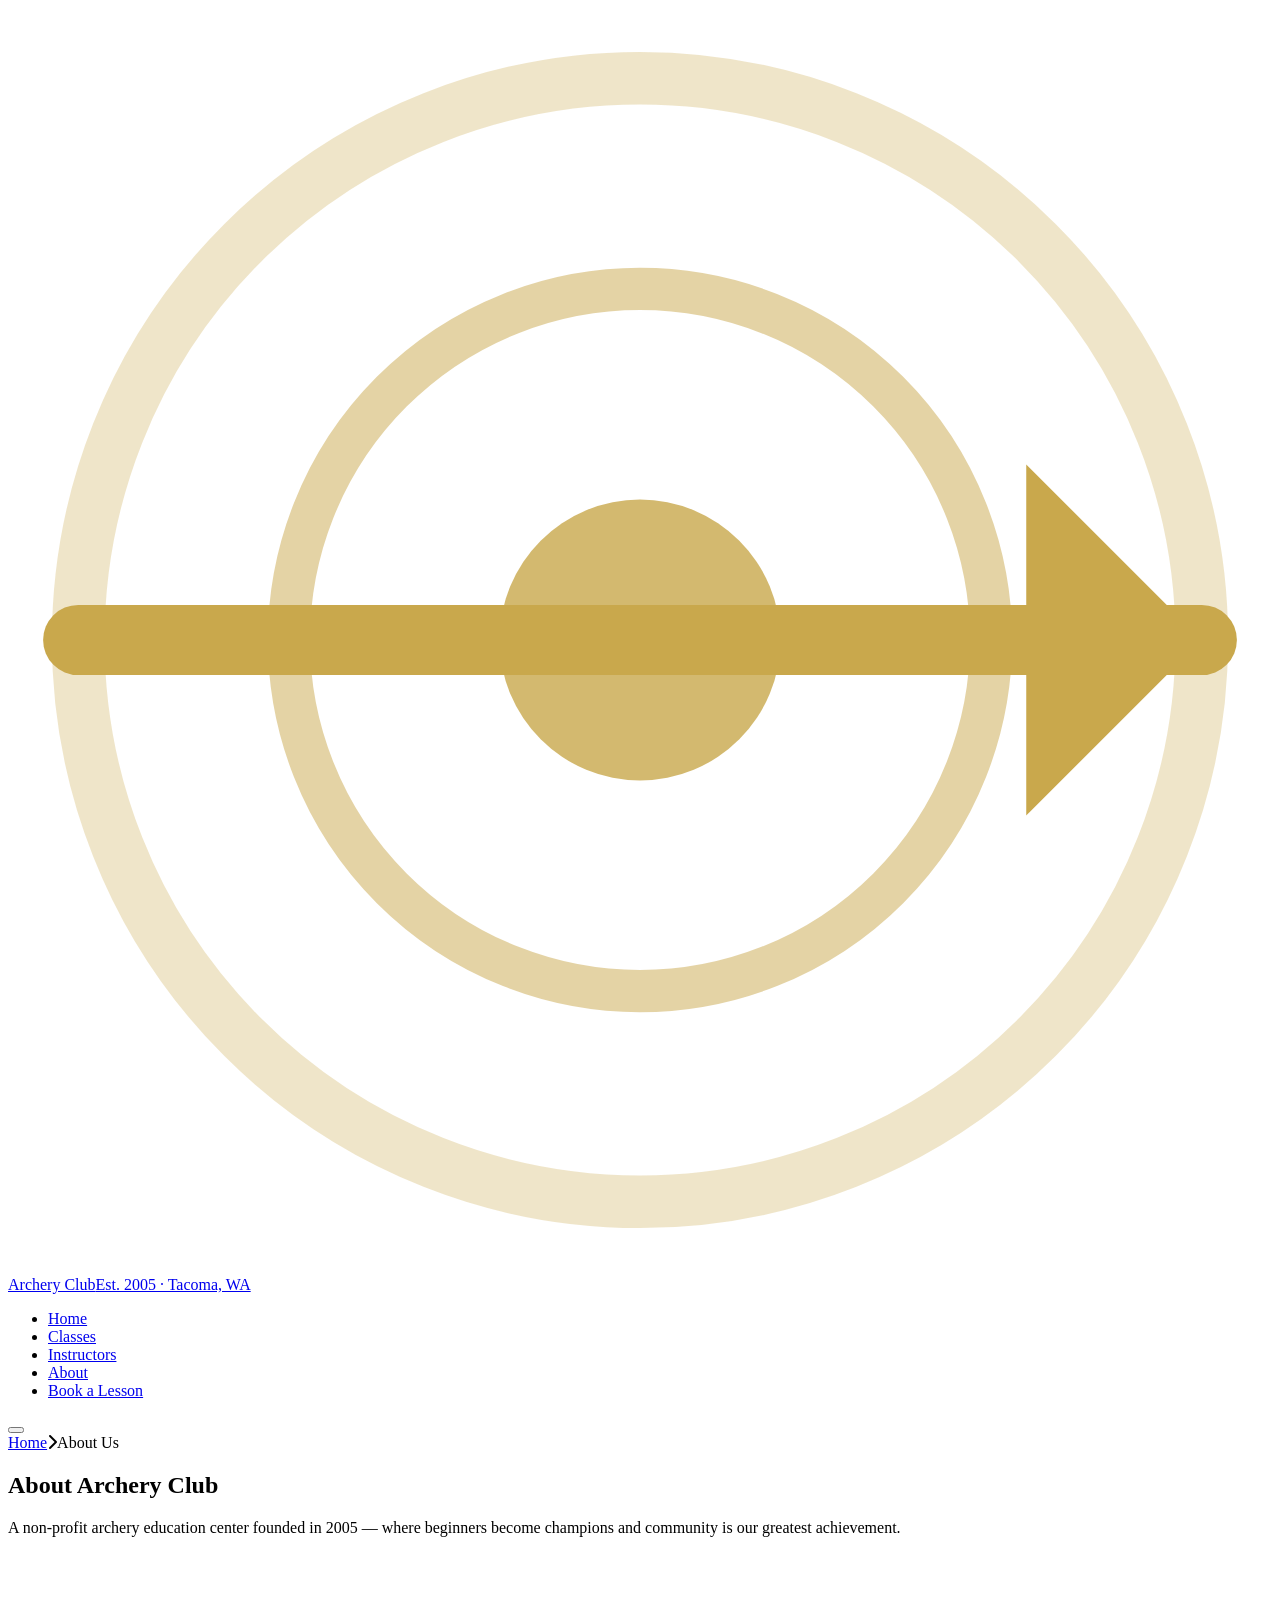
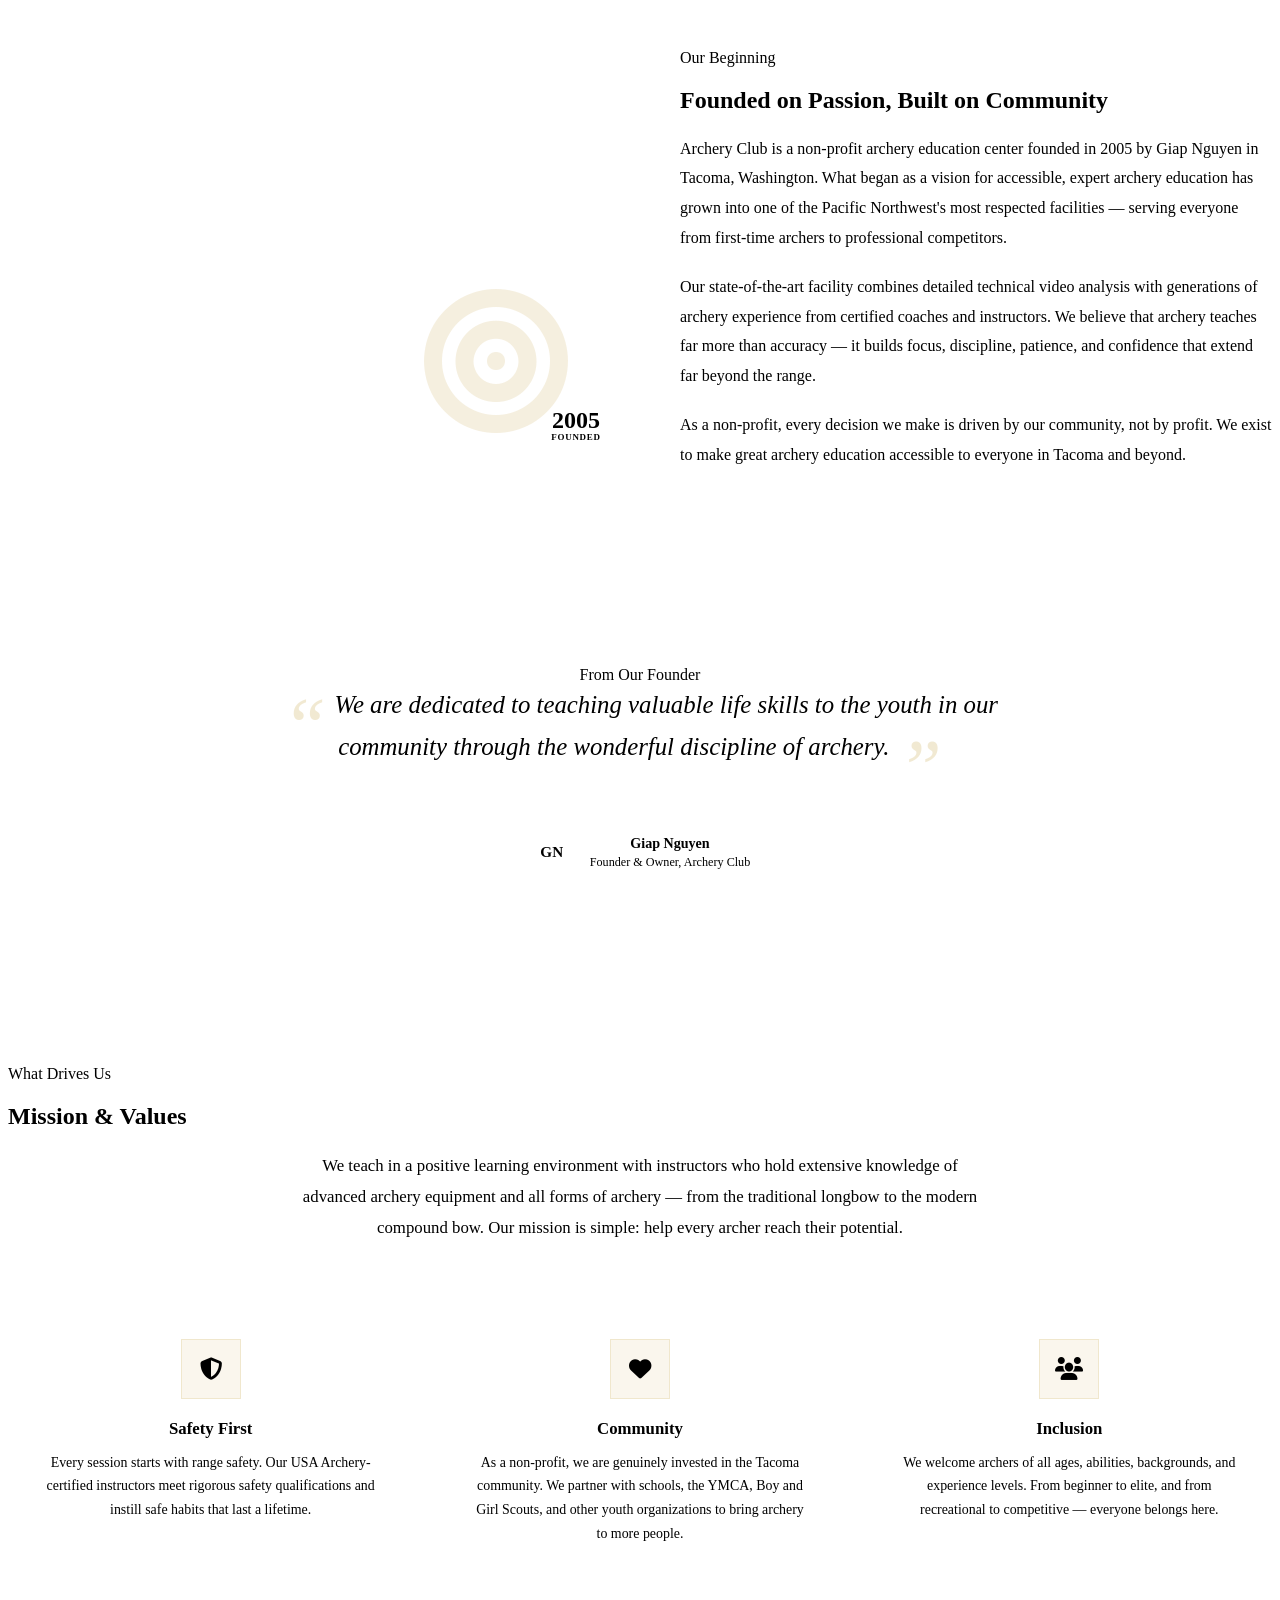
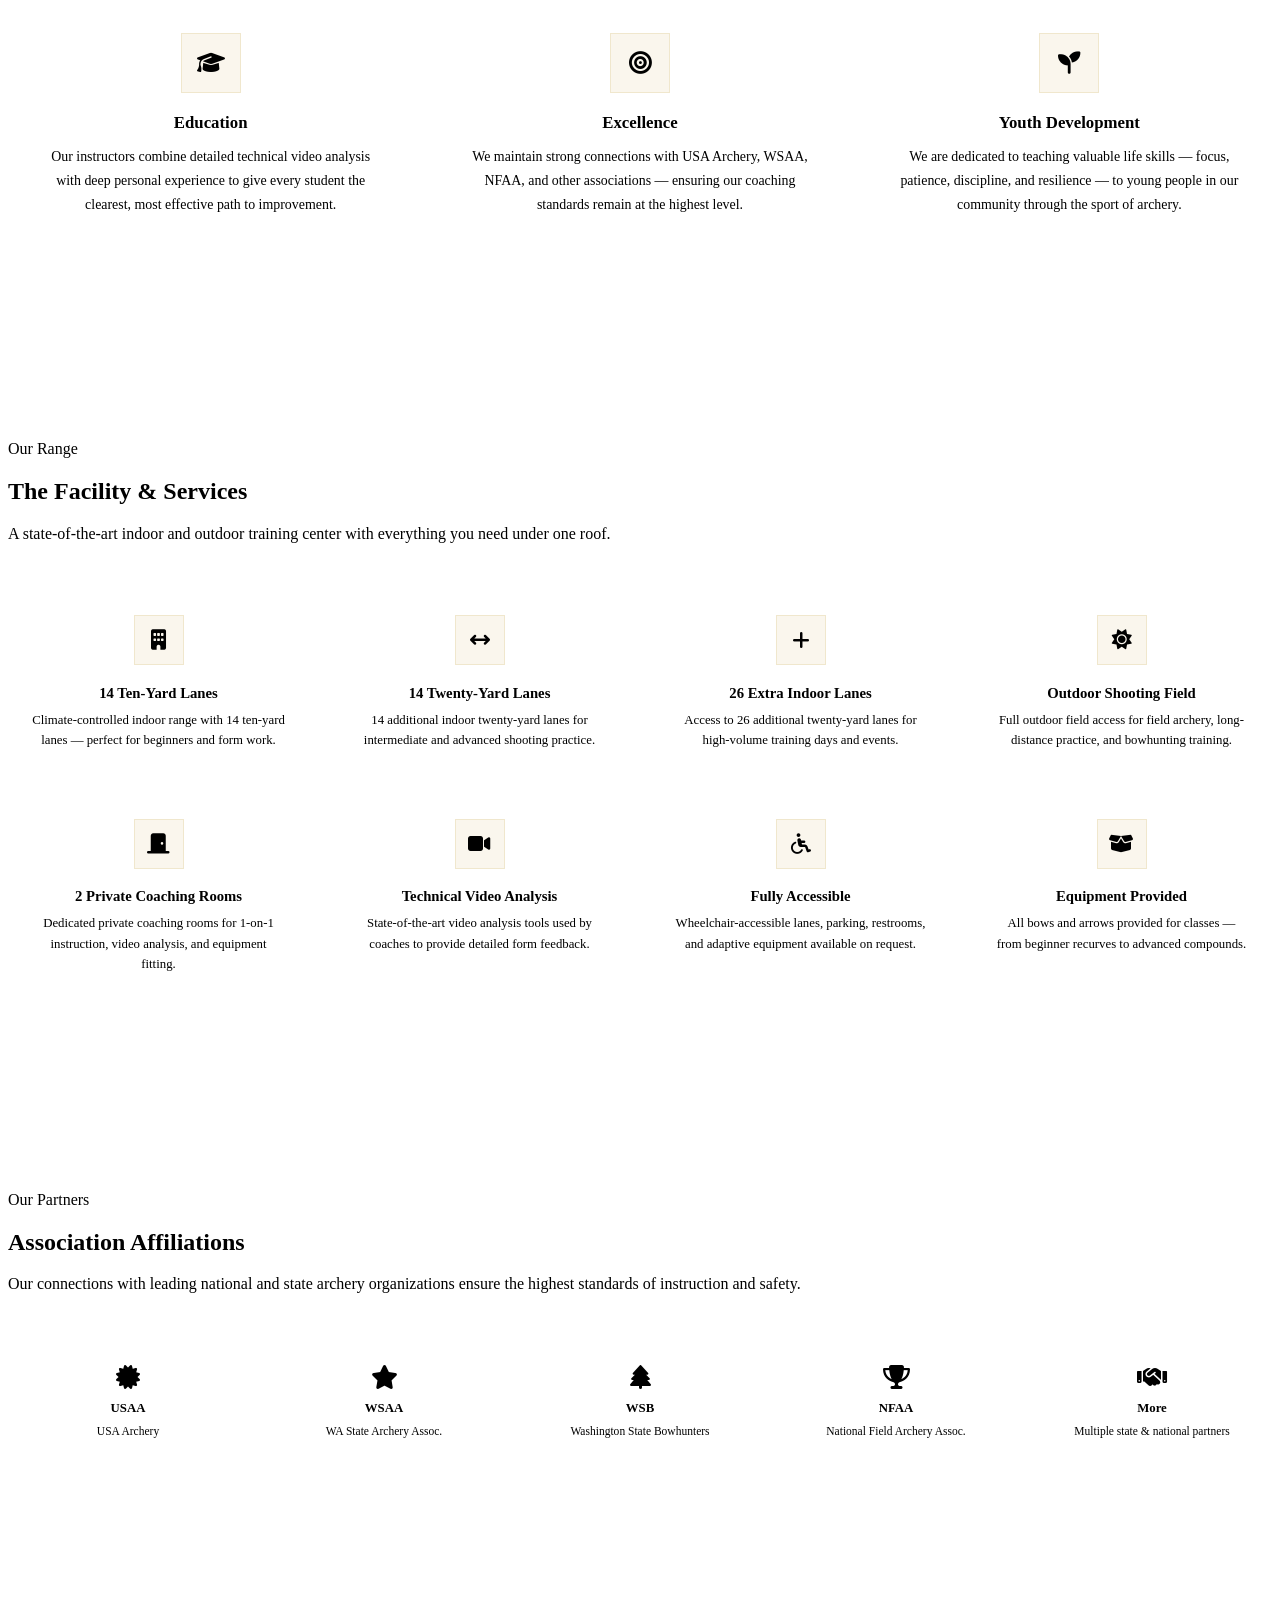
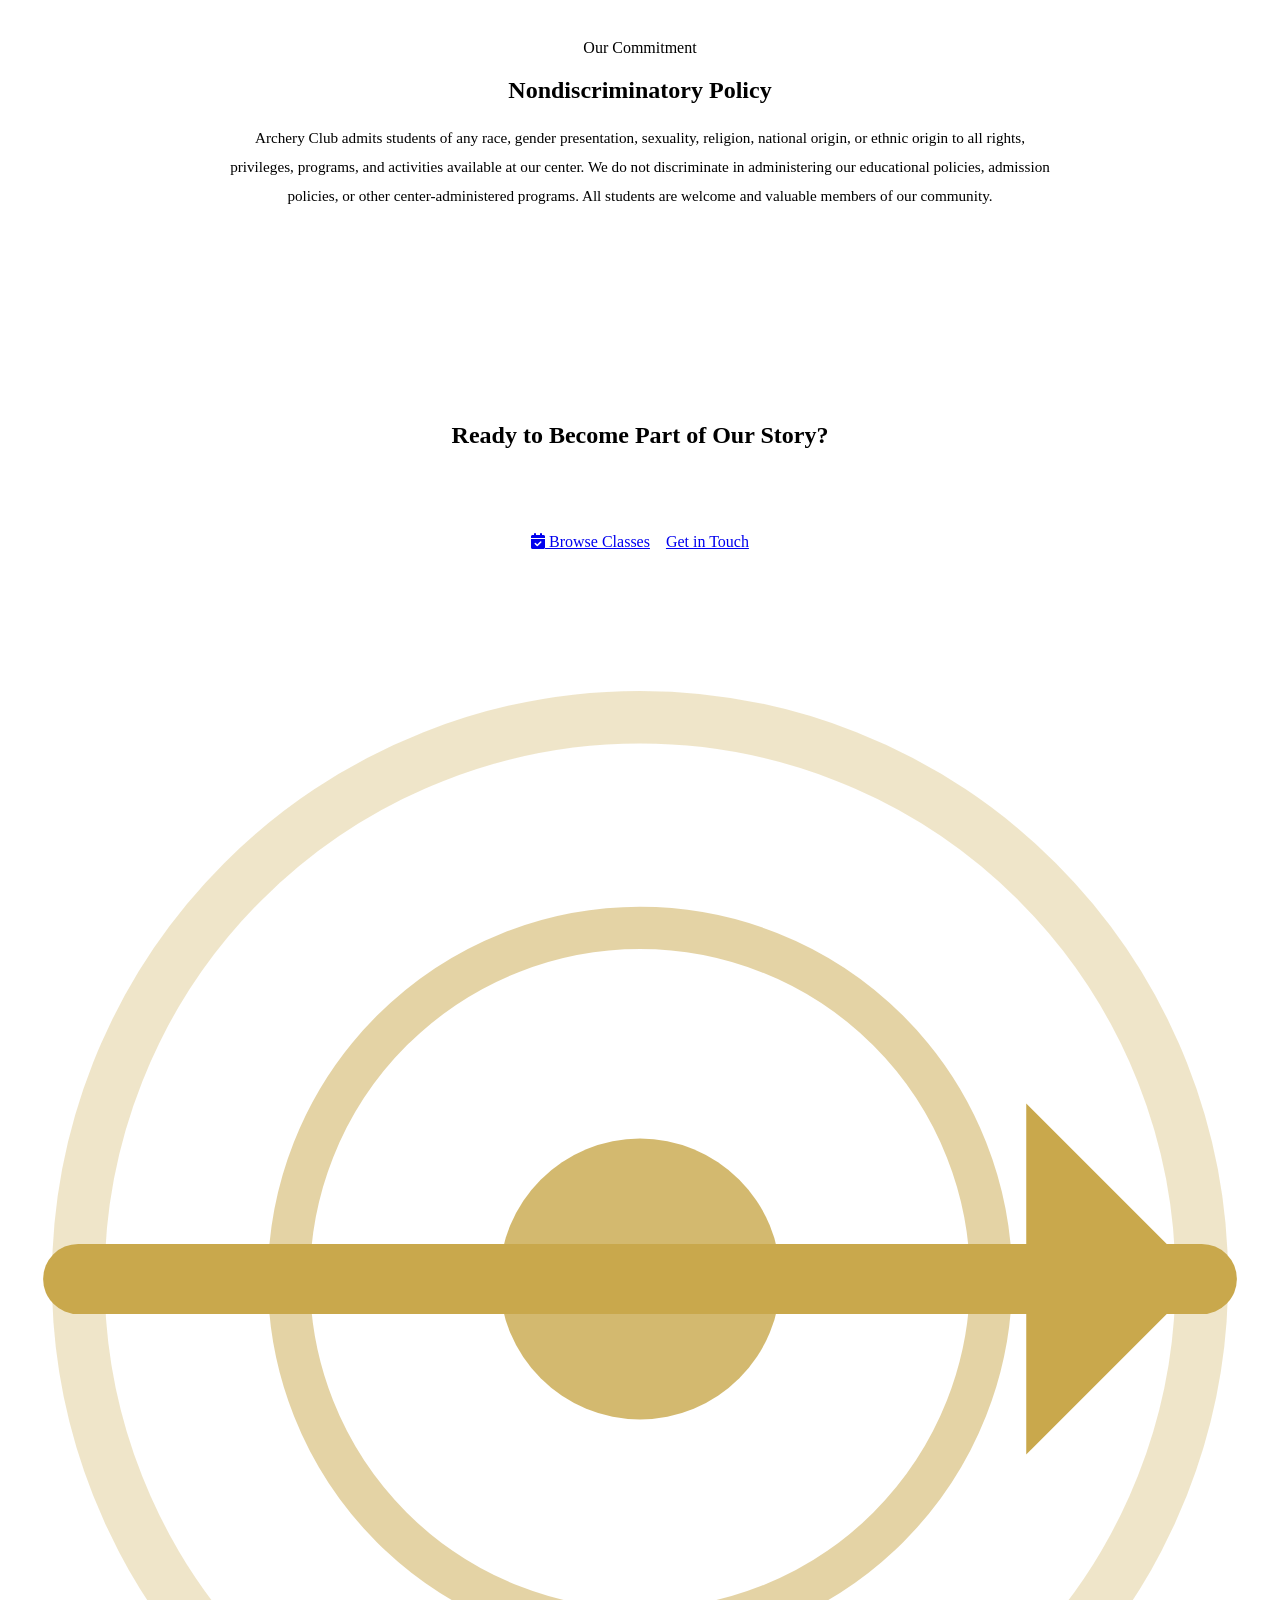
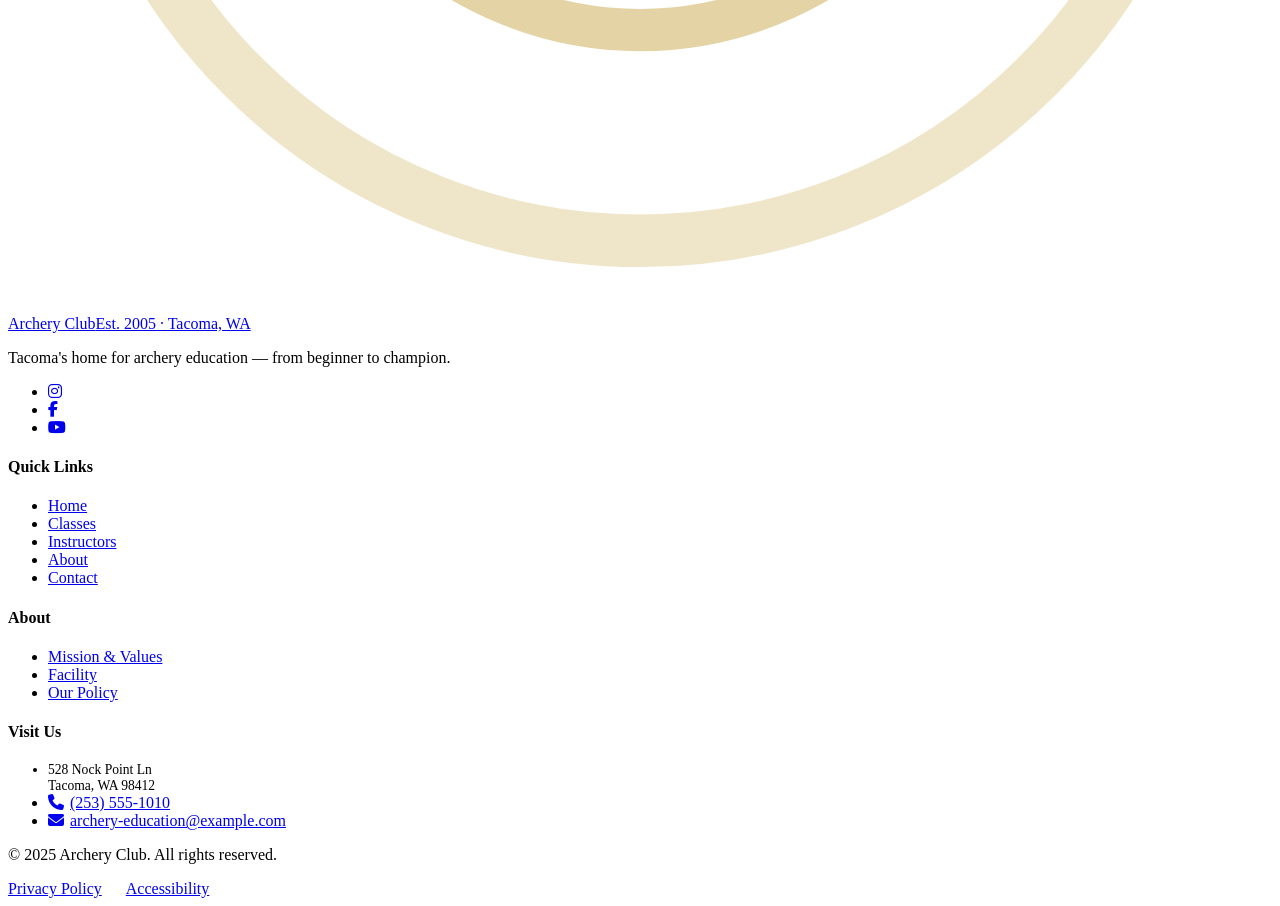
==== about.html @ 7b073878 "Add files via upload" ====
<!DOCTYPE html>
<html lang="en">
<head>
  <meta charset="UTF-8" />
  <meta name="viewport" content="width=device-width, initial-scale=1.0" />
  <meta name="description" content="About Archery Club — founded in 2005 by Giap Nguyen in Tacoma, WA. Our story, mission, facility, and the values that guide our teaching." />
  <title>About Us | Archery Club</title>
  <link rel="icon" type="image/svg+xml" href="data:image/svg+xml,<svg xmlns='http://www.w3.org/2000/svg' viewBox='0 0 32 32'><circle cx='16' cy='16' r='14' fill='%23c9a84c' opacity='.15'/><line x1='4' y1='16' x2='28' y2='16' stroke='%23c9a84c' stroke-width='2.2' stroke-linecap='round'/><polygon points='24,11 28,16 24,21' fill='%23c9a84c'/><circle cx='16' cy='16' r='3' fill='none' stroke='%23c9a84c' stroke-width='1.5'/></svg>" />
  <link rel="preconnect" href="https://fonts.googleapis.com" />
  <link rel="preconnect" href="https://fonts.gstatic.com" crossorigin />
  <link href="https://fonts.googleapis.com/css2?family=Cinzel:wght@400;600;700&family=Raleway:wght@300;400;500;600;700&family=Lora:ital,wght@0,400;0,600;1,400&display=swap" rel="stylesheet" />
  <link rel="stylesheet" href="https://cdnjs.cloudflare.com/ajax/libs/font-awesome/6.5.0/css/all.min.css" crossorigin="anonymous" />
  <link rel="stylesheet" href="css/style.css" />
  <style>
    /* ORIGIN */
    .origin-section { padding: 6rem 0; }
    .origin-layout { display: grid; grid-template-columns: 1fr 1fr; gap: 5rem; align-items: center; }
    .origin-photo { position: relative; }
    .origin-photo-main { width: 100%; height: 360px; background: linear-gradient(135deg, var(--navy-light), var(--navy-mid)); border: 1px solid var(--navy-border); border-radius: var(--radius-xl); display: flex; align-items: center; justify-content: center; position: relative; overflow: hidden; }
    .origin-photo-main .origin-icon { font-size: 6rem; color: rgba(201,168,76,.12); position: absolute; right: 2rem; bottom: 1rem; }
    .origin-photo-main .origin-icon-main { color: rgba(201,168,76,.18); }
    .origin-year-badge { position: absolute; bottom: -1.5rem; right: -1.5rem; width: 96px; height: 96px; border-radius: 50%; background: var(--gold); display: flex; flex-direction: column; align-items: center; justify-content: center; box-shadow: var(--shadow-lg); }
    .origin-year-badge strong { font-family: var(--font-display); font-size: 1.5rem; font-weight: 700; color: var(--navy); line-height: 1; }
    .origin-year-badge span { font-family: var(--font-body); font-size: .56rem; font-weight: 700; color: var(--navy-mid); letter-spacing: .08em; text-transform: uppercase; }
    .origin-text h2 { margin-bottom: 1.25rem; }
    .origin-text p { color: var(--text-muted); margin-bottom: 1.25rem; line-height: 1.85; }

    /* QUOTE */
    .founder-quote-section { background: var(--navy-mid); border-top: 1px solid var(--navy-border); border-bottom: 1px solid var(--navy-border); padding: 5rem 0; text-align: center; }
    .quote-body { font-family: var(--font-accent); font-size: clamp(1.15rem, 2.5vw, 1.55rem); font-style: italic; color: var(--text-dark); max-width: 760px; margin: 0 auto 1.75rem; line-height: 1.7; position: relative; }
    .quote-body::before { content: '\201C'; font-size: 5rem; color: rgba(201,168,76,.25); line-height: 0; vertical-align: -.5em; margin-right: .1em; }
    .quote-body::after  { content: '\201D'; font-size: 5rem; color: rgba(201,168,76,.25); line-height: 0; vertical-align: -.5em; margin-left: .1em; }
    .founder-info { display: inline-flex; align-items: center; gap: 1rem; margin-top: 1.25rem; padding: .9rem 1.5rem; background: var(--navy-card); border: 1px solid var(--navy-border); border-radius: var(--radius-full); }
    .founder-avatar { width: 44px; height: 44px; border-radius: 50%; background: var(--navy-light); border: 2px solid var(--navy-border); display: flex; align-items: center; justify-content: center; font-family: var(--font-display); font-weight: 600; font-size: .95rem; color: var(--gold); }
    .founder-details strong { display: block; font-family: var(--font-body); font-size: .88rem; font-weight: 700; color: var(--text-dark); }
    .founder-details span { font-size: .76rem; color: var(--text-muted); }

    /* MISSION */
    .mission-section { padding: 6rem 0; background: var(--navy); }
    .mission-lead { font-size: 1.05rem; color: var(--text-muted); max-width: 700px; margin: 0 auto 4rem; text-align: center; line-height: 1.85; }
    .values-grid { display: grid; grid-template-columns: repeat(3, 1fr); gap: 1.5rem; }
    .value-card { background: var(--navy-card); border: 1px solid var(--navy-border); border-radius: var(--radius-lg); padding: 2rem; text-align: center; transition: border-color var(--transition); }
    .value-card:hover { border-color: var(--gold-dim); }
    .value-icon { width: 58px; height: 58px; margin: 0 auto 1.25rem; background: rgba(201,168,76,.1); border: 1px solid rgba(201,168,76,.2); border-radius: var(--radius-md); display: flex; align-items: center; justify-content: center; font-size: 1.4rem; color: var(--gold); }
    .value-card h3 { color: var(--text-dark); font-size: 1.05rem; margin-bottom: .75rem; }
    .value-card p { color: var(--text-muted); font-size: .87rem; line-height: 1.7; margin: 0; }

    /* FACILITY */
    .facility-section { padding: 6rem 0; background: var(--navy-mid); border-top: 1px solid var(--navy-border); border-bottom: 1px solid var(--navy-border); }
    .services-grid { display: grid; grid-template-columns: repeat(4, 1fr); gap: 1.25rem; margin-top: 3rem; }
    .service-card { background: var(--navy-card); border: 1px solid var(--navy-border); border-radius: var(--radius-lg); padding: 1.5rem; text-align: center; transition: border-color var(--transition), transform var(--transition); }
    .service-card:hover { transform: translateY(-3px); border-color: var(--gold-dim); }
    .service-card-icon { width: 48px; height: 48px; border-radius: var(--radius-md); background: rgba(201,168,76,.1); border: 1px solid rgba(201,168,76,.2); margin: 0 auto 1rem; display: flex; align-items: center; justify-content: center; font-size: 1.25rem; color: var(--gold); }
    .service-card h4 { font-size: .92rem; color: var(--text-dark); margin-bottom: .5rem; }
    .service-card p { font-size: .8rem; color: var(--text-muted); margin: 0; line-height: 1.6; }

    /* ASSOCIATIONS */
    .assoc-section { padding: 6rem 0; background: var(--navy); border-top: 1px solid var(--navy-border); }
    .assoc-grid { display: grid; grid-template-columns: repeat(5, 1fr); gap: 1rem; margin-top: 3rem; }
    .assoc-card { background: var(--navy-card); border: 1px solid var(--navy-border); border-radius: var(--radius-lg); padding: 1.5rem 1rem; text-align: center; }
    .assoc-card i { font-size: 1.5rem; color: var(--gold); margin-bottom: .75rem; display: block; }
    .assoc-card strong { display: block; font-family: var(--font-display); font-size: .8rem; color: var(--text-dark); margin-bottom: .3rem; }
    .assoc-card span { font-size: .72rem; color: var(--text-muted); }

    /* NONDISCRIMINATION */
    .nondiscrim-section { padding: 5rem 0; background: var(--navy-mid); border-top: 1px solid var(--navy-border); border-bottom: 1px solid var(--navy-border); }
    .nondiscrim-inner { max-width: 820px; margin: 0 auto; text-align: center; }
    .nondiscrim-inner h2 { margin-bottom: 1.25rem; }
    .nondiscrim-inner p { color: var(--text-muted); font-size: .95rem; line-height: 1.9; }

    /* CTA */
    .about-cta { padding: 6rem 0; background: linear-gradient(135deg, var(--navy) 0%, var(--navy-mid) 100%); border-top: 1px solid var(--navy-border); text-align: center; }
    .about-cta h2 { color: var(--white); margin-bottom: 1rem; }
    .about-cta p { color: rgba(255,255,255,.6); max-width: 520px; margin: 0 auto 2rem; font-size: .95rem; }
    .cta-btns { display: flex; gap: 1rem; justify-content: center; flex-wrap: wrap; }

    @media (max-width: 860px) { .origin-layout { grid-template-columns: 1fr; gap: 3rem; } .values-grid { grid-template-columns: 1fr 1fr; } .services-grid { grid-template-columns: 1fr 1fr; } .assoc-grid { grid-template-columns: 1fr 1fr; } }
    @media (max-width: 600px) { .values-grid, .services-grid, .assoc-grid { grid-template-columns: 1fr; } }
  </style>
</head>
<body>

  <header id="site-header" class="scrolled">
    <nav role="navigation" aria-label="Main navigation">
      <a href="index.html" class="nav-logo" aria-label="Archery Club home">
        <div class="nav-logo-icon" aria-hidden="true">
          <svg viewBox="0 0 36 36" xmlns="http://www.w3.org/2000/svg" fill="none">
            <circle cx="18" cy="18" r="16" stroke="#c9a84c" stroke-width="1.5" opacity=".3"/>
            <circle cx="18" cy="18" r="10" stroke="#c9a84c" stroke-width="1.2" opacity=".5"/>
            <circle cx="18" cy="18" r="4" fill="#c9a84c" opacity=".8"/>
            <line x1="2" y1="18" x2="34" y2="18" stroke="#c9a84c" stroke-width="2" stroke-linecap="round"/>
            <polygon points="29,13 34,18 29,23" fill="#c9a84c"/>
          </svg>
        </div>
        <div class="nav-logo-text">Archery Club<span>Est. 2005 · Tacoma, WA</span></div>
      </a>
      <ul class="nav-links" id="nav-links" role="list">
        <li><a href="index.html">Home</a></li>
        <li><a href="classes.html">Classes</a></li>
        <li><a href="instructors.html">Instructors</a></li>
        <li><a href="about.html" class="active" aria-current="page">About</a></li>
        <li><a href="contact.html" class="nav-cta">Book a Lesson</a></li>
      </ul>
      <button class="nav-toggle" id="nav-toggle" aria-expanded="false" aria-controls="nav-links" aria-label="Toggle navigation"><span></span><span></span><span></span></button>
    </nav>
  </header>

  <main>

    <section class="page-hero" aria-label="Page hero">
      <div class="container page-hero-inner">
        <nav class="breadcrumb" aria-label="Breadcrumb"><a href="index.html">Home</a><i class="fa-solid fa-chevron-right" aria-hidden="true"></i><span aria-current="page">About Us</span></nav>
        <h1>About Archery Club</h1>
        <p>A non-profit archery education center founded in 2005 — where beginners become champions and community is our greatest achievement.</p>
      </div>
    </section>

    <!-- ORIGIN -->
    <section class="origin-section" aria-labelledby="origin-heading">
      <div class="container">
        <div class="origin-layout">
          <div class="origin-photo">
            <div class="origin-photo-main" aria-hidden="true">
              <i class="fa-solid fa-bullseye origin-icon origin-icon-main" style="font-size:9rem;"></i>
            </div>
            <div class="origin-year-badge" aria-label="Founded in 2005">
              <strong>2005</strong>
              <span>Founded</span>
            </div>
          </div>
          <div class="origin-text">
            <span class="section-label" aria-hidden="true">Our Beginning</span>
            <h2 id="origin-heading">Founded on Passion, Built on Community</h2>
            <p>Archery Club is a non-profit archery education center founded in 2005 by Giap Nguyen in Tacoma, Washington. What began as a vision for accessible, expert archery education has grown into one of the Pacific Northwest's most respected facilities — serving everyone from first-time archers to professional competitors.</p>
            <p>Our state-of-the-art facility combines detailed technical video analysis with generations of archery experience from certified coaches and instructors. We believe that archery teaches far more than accuracy — it builds focus, discipline, patience, and confidence that extend far beyond the range.</p>
            <p>As a non-profit, every decision we make is driven by our community, not by profit. We exist to make great archery education accessible to everyone in Tacoma and beyond.</p>
          </div>
        </div>
      </div>
    </section>

    <!-- FOUNDER QUOTE -->
    <section class="founder-quote-section" aria-labelledby="quote-heading">
      <div class="container">
        <span class="section-label" id="quote-heading" aria-hidden="true">From Our Founder</span>
        <p class="quote-body">We are dedicated to teaching valuable life skills to the youth in our community through the wonderful discipline of archery.</p>
        <div class="founder-info">
          <div class="founder-avatar" aria-hidden="true">GN</div>
          <div class="founder-details">
            <strong>Giap Nguyen</strong>
            <span>Founder &amp; Owner, Archery Club</span>
          </div>
        </div>
      </div>
    </section>

    <!-- MISSION & VALUES -->
    <section class="mission-section" id="mission" aria-labelledby="mission-heading">
      <div class="container">
        <div class="text-center">
          <span class="section-label" aria-hidden="true">What Drives Us</span>
          <h2 id="mission-heading" class="section-title">Mission &amp; Values</h2>
        </div>
        <p class="mission-lead">We teach in a positive learning environment with instructors who hold extensive knowledge of advanced archery equipment and all forms of archery — from the traditional longbow to the modern compound bow. Our mission is simple: help every archer reach their potential.</p>
        <div class="values-grid">
          <div class="value-card">
            <div class="value-icon" aria-hidden="true"><i class="fa-solid fa-shield-halved"></i></div>
            <h3>Safety First</h3>
            <p>Every session starts with range safety. Our USA Archery-certified instructors meet rigorous safety qualifications and instill safe habits that last a lifetime.</p>
          </div>
          <div class="value-card">
            <div class="value-icon" aria-hidden="true"><i class="fa-solid fa-heart"></i></div>
            <h3>Community</h3>
            <p>As a non-profit, we are genuinely invested in the Tacoma community. We partner with schools, the YMCA, Boy and Girl Scouts, and other youth organizations to bring archery to more people.</p>
          </div>
          <div class="value-card">
            <div class="value-icon" aria-hidden="true"><i class="fa-solid fa-users"></i></div>
            <h3>Inclusion</h3>
            <p>We welcome archers of all ages, abilities, backgrounds, and experience levels. From beginner to elite, and from recreational to competitive — everyone belongs here.</p>
          </div>
          <div class="value-card">
            <div class="value-icon" aria-hidden="true"><i class="fa-solid fa-graduation-cap"></i></div>
            <h3>Education</h3>
            <p>Our instructors combine detailed technical video analysis with deep personal experience to give every student the clearest, most effective path to improvement.</p>
          </div>
          <div class="value-card">
            <div class="value-icon" aria-hidden="true"><i class="fa-solid fa-bullseye"></i></div>
            <h3>Excellence</h3>
            <p>We maintain strong connections with USA Archery, WSAA, NFAA, and other associations — ensuring our coaching standards remain at the highest level.</p>
          </div>
          <div class="value-card">
            <div class="value-icon" aria-hidden="true"><i class="fa-solid fa-seedling"></i></div>
            <h3>Youth Development</h3>
            <p>We are dedicated to teaching valuable life skills — focus, patience, discipline, and resilience — to young people in our community through the sport of archery.</p>
          </div>
        </div>
      </div>
    </section>

    <!-- FACILITY -->
    <section class="facility-section" id="facility" aria-labelledby="facility-heading">
      <div class="container">
        <div class="text-center">
          <span class="section-label" aria-hidden="true">Our Range</span>
          <h2 id="facility-heading" class="section-title">The Facility &amp; Services</h2>
          <p class="section-sub">A state-of-the-art indoor and outdoor training center with everything you need under one roof.</p>
        </div>
        <div class="services-grid">
          <div class="service-card">
            <div class="service-card-icon" aria-hidden="true"><i class="fa-solid fa-building"></i></div>
            <h4>14 Ten-Yard Lanes</h4>
            <p>Climate-controlled indoor range with 14 ten-yard lanes — perfect for beginners and form work.</p>
          </div>
          <div class="service-card">
            <div class="service-card-icon" aria-hidden="true"><i class="fa-solid fa-arrows-left-right"></i></div>
            <h4>14 Twenty-Yard Lanes</h4>
            <p>14 additional indoor twenty-yard lanes for intermediate and advanced shooting practice.</p>
          </div>
          <div class="service-card">
            <div class="service-card-icon" aria-hidden="true"><i class="fa-solid fa-plus"></i></div>
            <h4>26 Extra Indoor Lanes</h4>
            <p>Access to 26 additional twenty-yard lanes for high-volume training days and events.</p>
          </div>
          <div class="service-card">
            <div class="service-card-icon" aria-hidden="true"><i class="fa-solid fa-sun"></i></div>
            <h4>Outdoor Shooting Field</h4>
            <p>Full outdoor field access for field archery, long-distance practice, and bowhunting training.</p>
          </div>
          <div class="service-card">
            <div class="service-card-icon" aria-hidden="true"><i class="fa-solid fa-door-closed"></i></div>
            <h4>2 Private Coaching Rooms</h4>
            <p>Dedicated private coaching rooms for 1-on-1 instruction, video analysis, and equipment fitting.</p>
          </div>
          <div class="service-card">
            <div class="service-card-icon" aria-hidden="true"><i class="fa-solid fa-video"></i></div>
            <h4>Technical Video Analysis</h4>
            <p>State-of-the-art video analysis tools used by coaches to provide detailed form feedback.</p>
          </div>
          <div class="service-card">
            <div class="service-card-icon" aria-hidden="true"><i class="fa-solid fa-wheelchair"></i></div>
            <h4>Fully Accessible</h4>
            <p>Wheelchair-accessible lanes, parking, restrooms, and adaptive equipment available on request.</p>
          </div>
          <div class="service-card">
            <div class="service-card-icon" aria-hidden="true"><i class="fa-solid fa-box-open"></i></div>
            <h4>Equipment Provided</h4>
            <p>All bows and arrows provided for classes — from beginner recurves to advanced compounds.</p>
          </div>
        </div>
      </div>
    </section>

    <!-- ASSOCIATIONS -->
    <section class="assoc-section" aria-labelledby="assoc-heading">
      <div class="container">
        <div class="text-center">
          <span class="section-label" aria-hidden="true">Our Partners</span>
          <h2 id="assoc-heading" class="section-title">Association Affiliations</h2>
          <p class="section-sub">Our connections with leading national and state archery organizations ensure the highest standards of instruction and safety.</p>
        </div>
        <div class="assoc-grid">
          <div class="assoc-card">
            <i class="fa-solid fa-certificate" aria-hidden="true"></i>
            <strong>USAA</strong>
            <span>USA Archery</span>
          </div>
          <div class="assoc-card">
            <i class="fa-solid fa-star" aria-hidden="true"></i>
            <strong>WSAA</strong>
            <span>WA State Archery Assoc.</span>
          </div>
          <div class="assoc-card">
            <i class="fa-solid fa-tree" aria-hidden="true"></i>
            <strong>WSB</strong>
            <span>Washington State Bowhunters</span>
          </div>
          <div class="assoc-card">
            <i class="fa-solid fa-trophy" aria-hidden="true"></i>
            <strong>NFAA</strong>
            <span>National Field Archery Assoc.</span>
          </div>
          <div class="assoc-card">
            <i class="fa-solid fa-handshake" aria-hidden="true"></i>
            <strong>More</strong>
            <span>Multiple state &amp; national partners</span>
          </div>
        </div>
      </div>
    </section>

    <!-- NONDISCRIMINATION POLICY -->
    <section class="nondiscrim-section" aria-labelledby="nondiscrim-heading">
      <div class="container">
        <div class="nondiscrim-inner">
          <span class="section-label" aria-hidden="true">Our Commitment</span>
          <h2 id="nondiscrim-heading">Nondiscriminatory Policy</h2>
          <p>Archery Club admits students of any race, gender presentation, sexuality, religion, national origin, or ethnic origin to all rights, privileges, programs, and activities available at our center. We do not discriminate in administering our educational policies, admission policies, or other center-administered programs. All students are welcome and valuable members of our community.</p>
        </div>
      </div>
    </section>

    <!-- CTA -->
    <section class="about-cta" aria-labelledby="about-cta-heading">
      <div class="container">
        <h2 id="about-cta-heading">Ready to Become Part of Our Story?</h2>
        <p>Join the hundreds of archers who have found their focus, confidence, and community at Archery Club.</p>
        <div class="cta-btns">
          <a href="classes.html" class="btn btn-primary"><i class="fa-solid fa-calendar-check" aria-hidden="true"></i> Browse Classes</a>
          <a href="contact.html" class="btn btn-outline">Get in Touch</a>
        </div>
      </div>
    </section>

  </main>

  <footer>
    <div class="container">
      <div class="footer-grid">
        <div class="footer-brand">
          <a href="index.html" class="nav-logo">
            <div class="nav-logo-icon" aria-hidden="true">
              <svg viewBox="0 0 36 36" xmlns="http://www.w3.org/2000/svg" fill="none">
                <circle cx="18" cy="18" r="16" stroke="#c9a84c" stroke-width="1.5" opacity=".3"/>
                <circle cx="18" cy="18" r="10" stroke="#c9a84c" stroke-width="1.2" opacity=".5"/>
                <circle cx="18" cy="18" r="4" fill="#c9a84c" opacity=".8"/>
                <line x1="2" y1="18" x2="34" y2="18" stroke="#c9a84c" stroke-width="2" stroke-linecap="round"/>
                <polygon points="29,13 34,18 29,23" fill="#c9a84c"/>
              </svg>
            </div>
            <div class="nav-logo-text">Archery Club<span>Est. 2005 · Tacoma, WA</span></div>
          </a>
          <p>Tacoma's home for archery education — from beginner to champion.</p>
          <ul class="footer-social" role="list"><li><a href="#" class="social-link" aria-label="Instagram"><i class="fa-brands fa-instagram"></i></a></li><li><a href="#" class="social-link" aria-label="Facebook"><i class="fa-brands fa-facebook-f"></i></a></li><li><a href="#" class="social-link" aria-label="YouTube"><i class="fa-brands fa-youtube"></i></a></li></ul>
        </div>
        <nav aria-label="Quick links"><div class="footer-col"><h4>Quick Links</h4><ul class="footer-links" role="list"><li><a href="index.html">Home</a></li><li><a href="classes.html">Classes</a></li><li><a href="instructors.html">Instructors</a></li><li><a href="about.html">About</a></li><li><a href="contact.html">Contact</a></li></ul></div></nav>
        <nav aria-label="About sections"><div class="footer-col"><h4>About</h4><ul class="footer-links" role="list"><li><a href="#mission">Mission &amp; Values</a></li><li><a href="#facility">Facility</a></li><li><a href="#nondiscrim-heading">Our Policy</a></li></ul></div></nav>
        <div class="footer-col"><h4>Visit Us</h4><ul class="footer-links" role="list"><li style="color:var(--text-muted);font-size:.85rem;">528 Nock Point Ln<br>Tacoma, WA 98412</li><li><a href="tel:+12535551010"><i class="fa-solid fa-phone" style="color:var(--gold);margin-right:6px;"></i>(253) 555-1010</a></li><li><a href="mailto:archery-education@example.com"><i class="fa-solid fa-envelope" style="color:var(--gold);margin-right:6px;"></i>archery-education@example.com</a></li></ul></div>
      </div>
      <div class="footer-bottom"><p>&copy; 2025 Archery Club. All rights reserved.</p><div style="display:flex;gap:1.5rem;"><a href="#">Privacy Policy</a><a href="#">Accessibility</a></div></div>
    </div>
  </footer>

  <script>
    const header = document.getElementById('site-header');
    window.addEventListener('scroll', () => { header.classList.toggle('scrolled', window.scrollY > 60); }, { passive: true });
    const toggle = document.getElementById('nav-toggle');
    const navLinks = document.getElementById('nav-links');
    toggle.addEventListener('click', () => { const o = navLinks.classList.toggle('open'); toggle.setAttribute('aria-expanded', String(o)); document.body.style.overflow = o ? 'hidden' : ''; });
    navLinks.querySelectorAll('a').forEach(a => a.addEventListener('click', () => { navLinks.classList.remove('open'); toggle.setAttribute('aria-expanded','false'); document.body.style.overflow=''; }));
  </script>
</body>
</html>
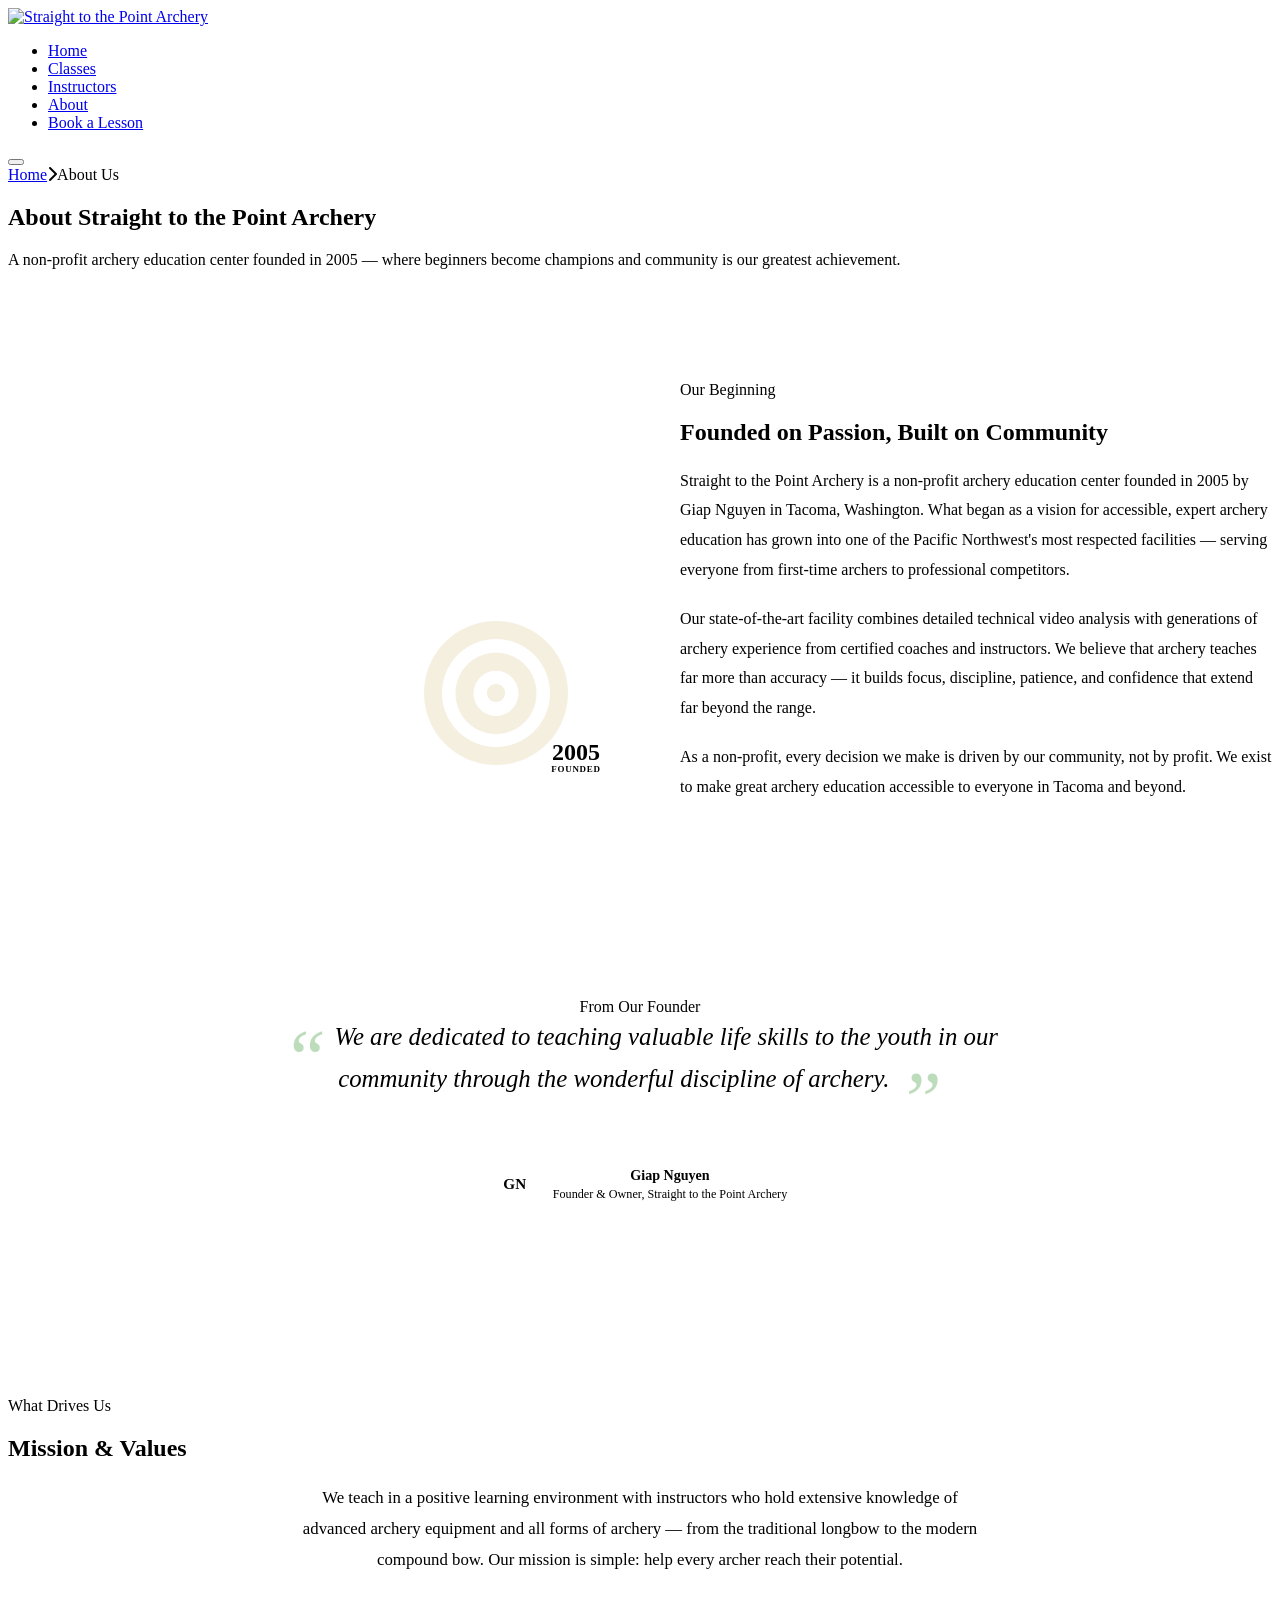
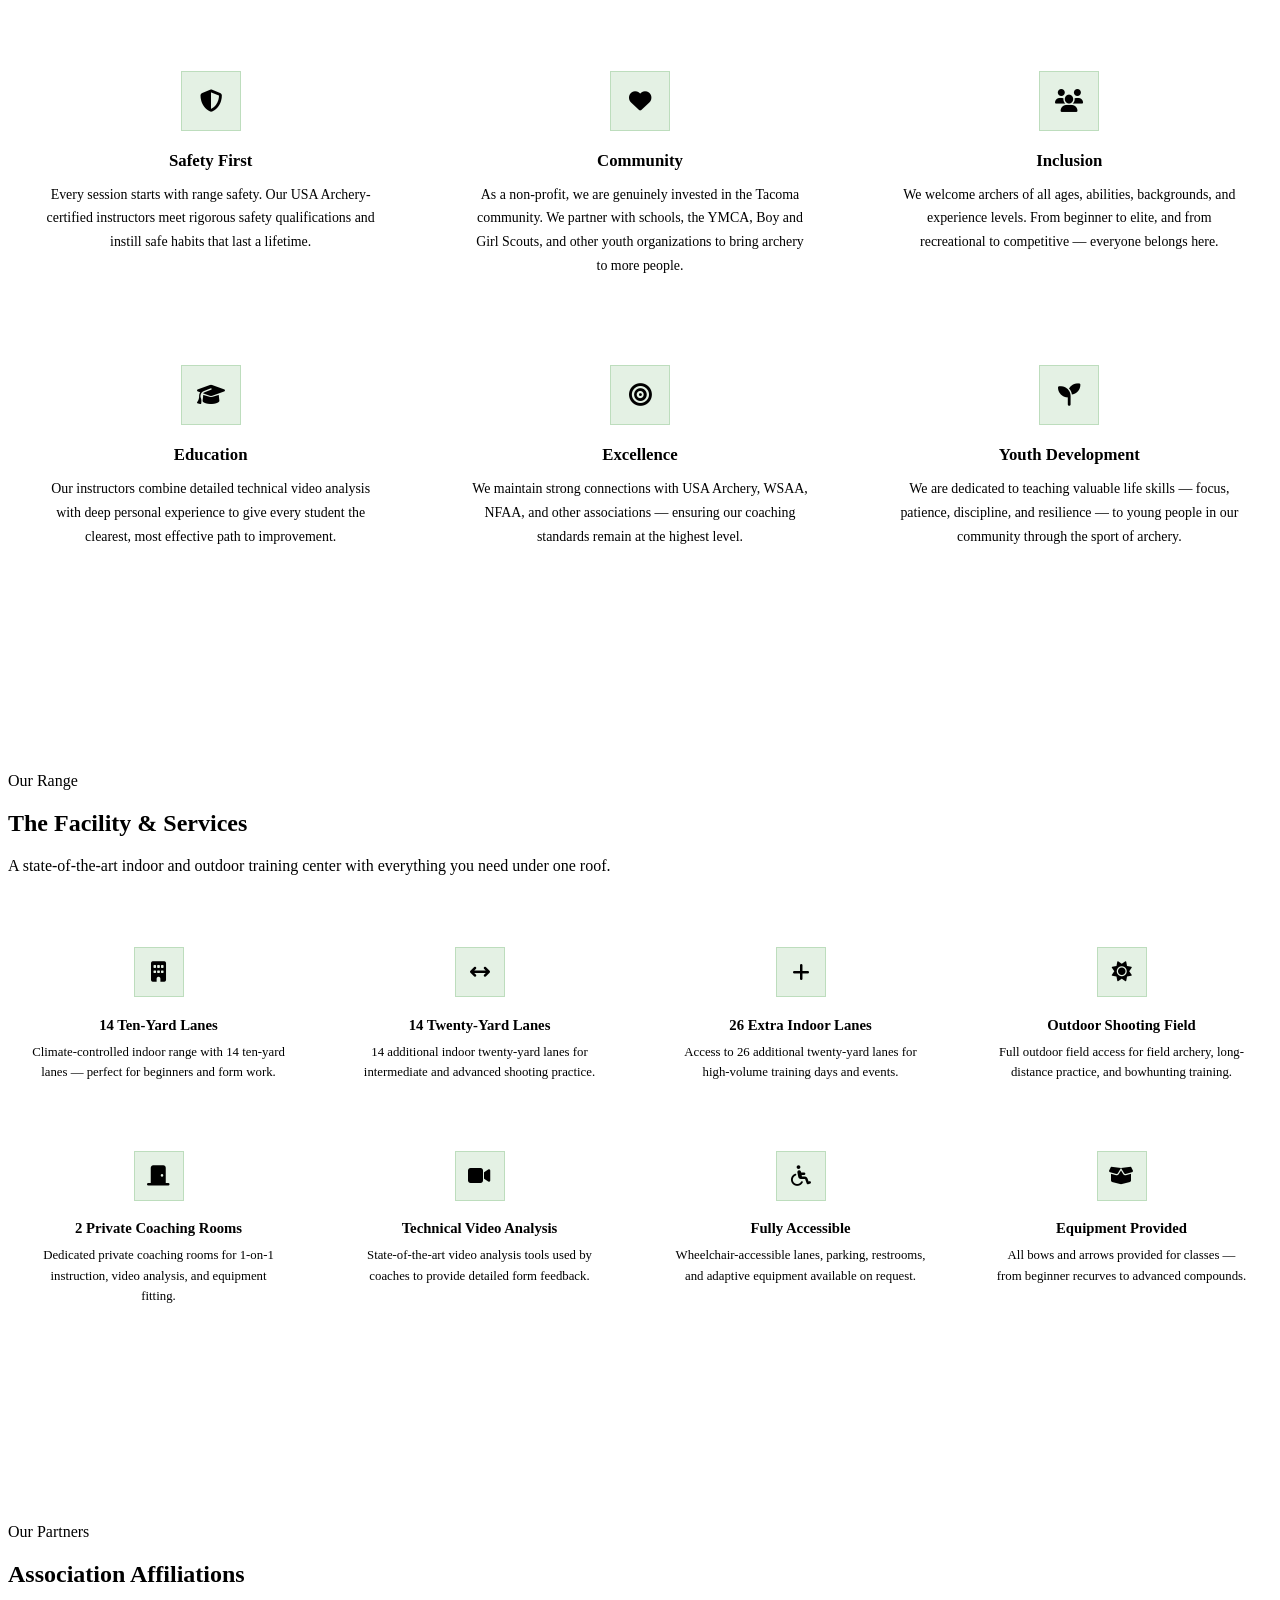
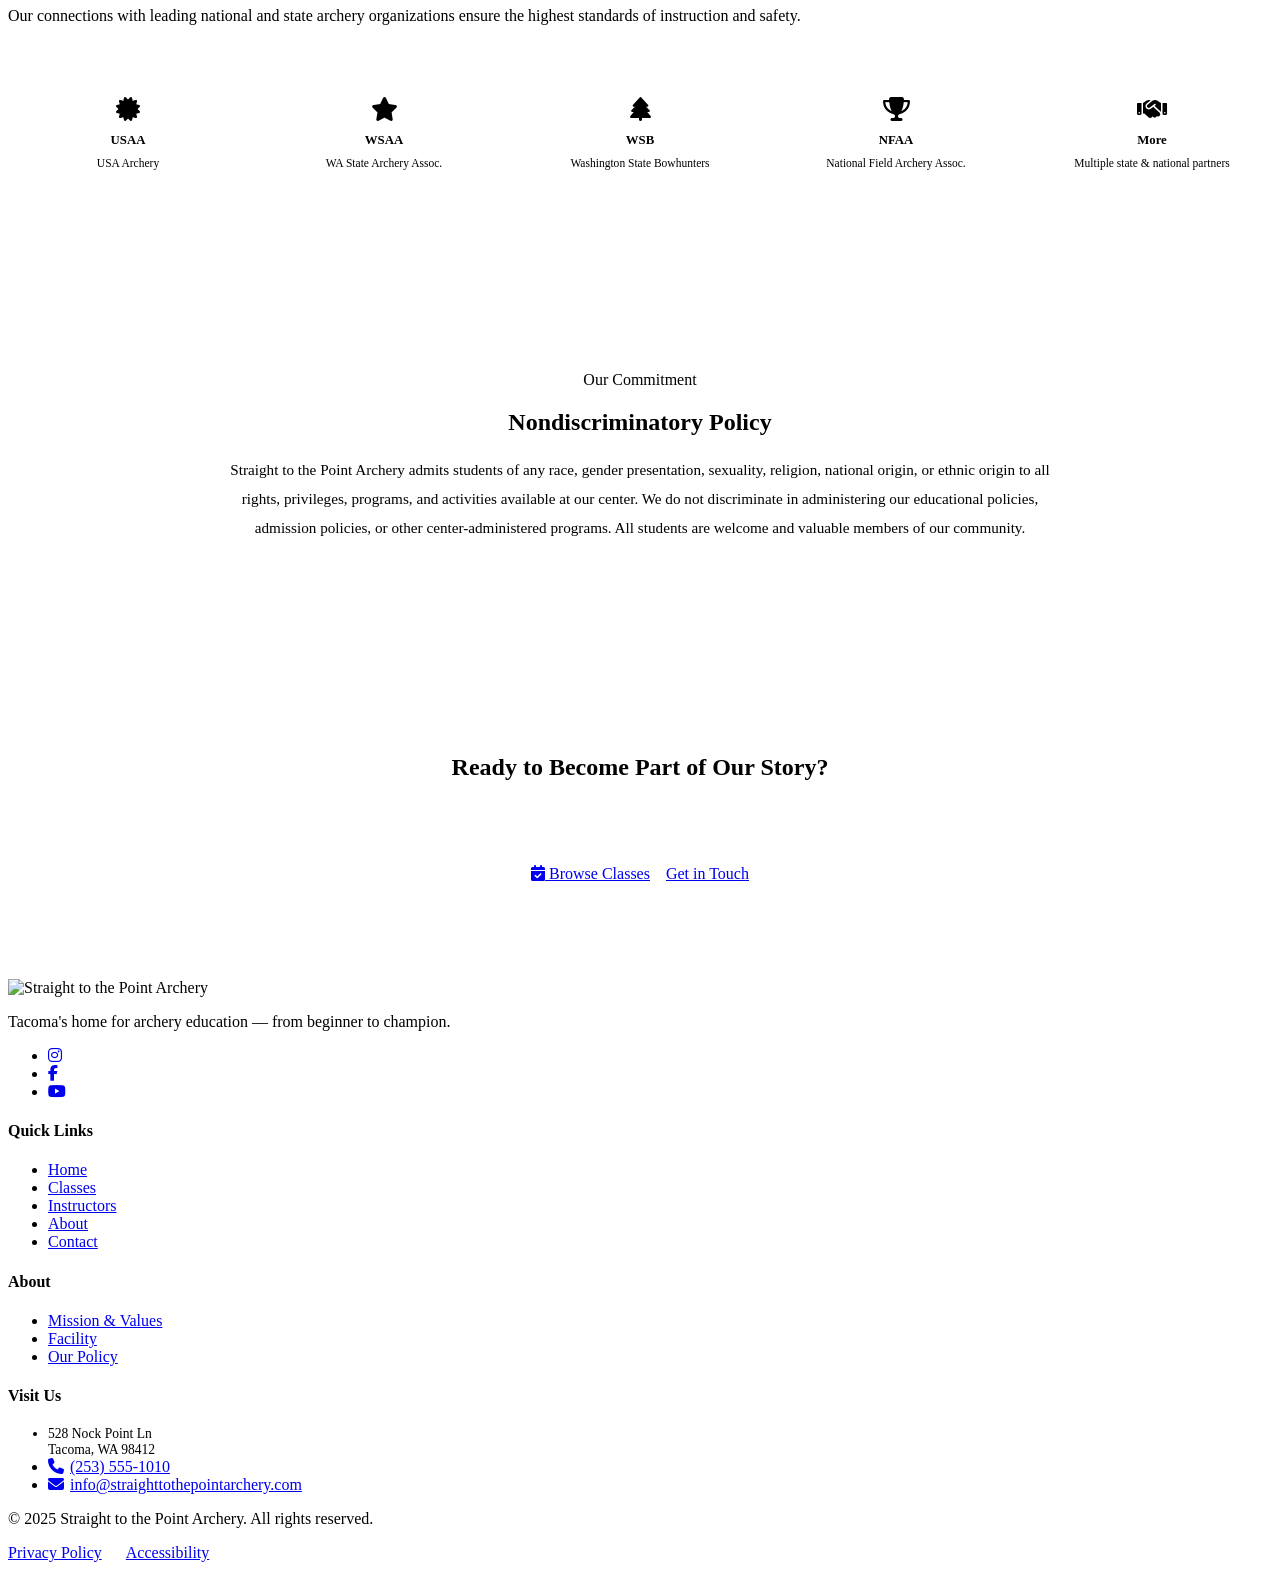
==== commit b3949810: "Add files via upload" ====
--- a/about.html
+++ b/about.html
@@ -3,12 +3,12 @@
 <head>
   <meta charset="UTF-8" />
   <meta name="viewport" content="width=device-width, initial-scale=1.0" />
-  <meta name="description" content="About Archery Club — founded in 2005 by Giap Nguyen in Tacoma, WA. Our story, mission, facility, and the values that guide our teaching." />
-  <title>About Us | Archery Club</title>
-  <link rel="icon" type="image/svg+xml" href="data:image/svg+xml,<svg xmlns='http://www.w3.org/2000/svg' viewBox='0 0 32 32'><circle cx='16' cy='16' r='14' fill='%23c9a84c' opacity='.15'/><line x1='4' y1='16' x2='28' y2='16' stroke='%23c9a84c' stroke-width='2.2' stroke-linecap='round'/><polygon points='24,11 28,16 24,21' fill='%23c9a84c'/><circle cx='16' cy='16' r='3' fill='none' stroke='%23c9a84c' stroke-width='1.5'/></svg>" />
+  <meta name="description" content="About Straight to the Point Archery — founded in 2005 by Giap Nguyen in Tacoma, WA. Our story, mission, facility, and the values that guide our teaching." />
+  <title>About Us | Straight to the Point Archery</title>
+  <link rel="icon" type="image/png" href="images/archeryAcademy-logo-color.png" />
   <link rel="preconnect" href="https://fonts.googleapis.com" />
   <link rel="preconnect" href="https://fonts.gstatic.com" crossorigin />
-  <link href="https://fonts.googleapis.com/css2?family=Cinzel:wght@400;600;700&family=Raleway:wght@300;400;500;600;700&family=Lora:ital,wght@0,400;0,600;1,400&display=swap" rel="stylesheet" />
+  <link href="https://fonts.googleapis.com/css2?family=Montserrat:wght@400;600;700;800;900&family=Open+Sans:ital,wght@0,400;0,600;1,400&display=swap" rel="stylesheet" />
   <link rel="stylesheet" href="https://cdnjs.cloudflare.com/ajax/libs/font-awesome/6.5.0/css/all.min.css" crossorigin="anonymous" />
   <link rel="stylesheet" href="css/style.css" />
   <style>
@@ -16,61 +16,61 @@
     .origin-section { padding: 6rem 0; }
     .origin-layout { display: grid; grid-template-columns: 1fr 1fr; gap: 5rem; align-items: center; }
     .origin-photo { position: relative; }
-    .origin-photo-main { width: 100%; height: 360px; background: linear-gradient(135deg, var(--navy-light), var(--navy-mid)); border: 1px solid var(--navy-border); border-radius: var(--radius-xl); display: flex; align-items: center; justify-content: center; position: relative; overflow: hidden; }
+    .origin-photo-main { width: 100%; height: 360px; background: linear-gradient(135deg, var(--brown-mid), var(--brown-dark)); border: 1px solid var(--brown-border); border-radius: var(--radius-xl); display: flex; align-items: center; justify-content: center; position: relative; overflow: hidden; }
     .origin-photo-main .origin-icon { font-size: 6rem; color: rgba(201,168,76,.12); position: absolute; right: 2rem; bottom: 1rem; }
     .origin-photo-main .origin-icon-main { color: rgba(201,168,76,.18); }
     .origin-year-badge { position: absolute; bottom: -1.5rem; right: -1.5rem; width: 96px; height: 96px; border-radius: 50%; background: var(--gold); display: flex; flex-direction: column; align-items: center; justify-content: center; box-shadow: var(--shadow-lg); }
-    .origin-year-badge strong { font-family: var(--font-display); font-size: 1.5rem; font-weight: 700; color: var(--navy); line-height: 1; }
-    .origin-year-badge span { font-family: var(--font-body); font-size: .56rem; font-weight: 700; color: var(--navy-mid); letter-spacing: .08em; text-transform: uppercase; }
+    .origin-year-badge strong { font-family: var(--font-display); font-size: 1.5rem; font-weight: 900; color: var(--brown-dark); line-height: 1; }
+    .origin-year-badge span { font-family: var(--font-body); font-size: .56rem; font-weight: 700; color: var(--brown-dark); letter-spacing: .08em; text-transform: uppercase; }
     .origin-text h2 { margin-bottom: 1.25rem; }
     .origin-text p { color: var(--text-muted); margin-bottom: 1.25rem; line-height: 1.85; }
 
     /* QUOTE */
-    .founder-quote-section { background: var(--navy-mid); border-top: 1px solid var(--navy-border); border-bottom: 1px solid var(--navy-border); padding: 5rem 0; text-align: center; }
+    .founder-quote-section { background: var(--brown-dark); border-top: 1px solid var(--brown-border); border-bottom: 1px solid var(--brown-border); padding: 5rem 0; text-align: center; }
     .quote-body { font-family: var(--font-accent); font-size: clamp(1.15rem, 2.5vw, 1.55rem); font-style: italic; color: var(--text-dark); max-width: 760px; margin: 0 auto 1.75rem; line-height: 1.7; position: relative; }
-    .quote-body::before { content: '\201C'; font-size: 5rem; color: rgba(201,168,76,.25); line-height: 0; vertical-align: -.5em; margin-right: .1em; }
-    .quote-body::after  { content: '\201D'; font-size: 5rem; color: rgba(201,168,76,.25); line-height: 0; vertical-align: -.5em; margin-left: .1em; }
-    .founder-info { display: inline-flex; align-items: center; gap: 1rem; margin-top: 1.25rem; padding: .9rem 1.5rem; background: var(--navy-card); border: 1px solid var(--navy-border); border-radius: var(--radius-full); }
-    .founder-avatar { width: 44px; height: 44px; border-radius: 50%; background: var(--navy-light); border: 2px solid var(--navy-border); display: flex; align-items: center; justify-content: center; font-family: var(--font-display); font-weight: 600; font-size: .95rem; color: var(--gold); }
+    .quote-body::before { content: '\201C'; font-size: 5rem; color: rgba(34,139,34,.3); line-height: 0; vertical-align: -.5em; margin-right: .1em; }
+    .quote-body::after  { content: '\201D'; font-size: 5rem; color: rgba(34,139,34,.3); line-height: 0; vertical-align: -.5em; margin-left: .1em; }
+    .founder-info { display: inline-flex; align-items: center; gap: 1rem; margin-top: 1.25rem; padding: .9rem 1.5rem; background: var(--brown-card); border: 1px solid var(--brown-border); border-radius: var(--radius-full); }
+    .founder-avatar { width: 44px; height: 44px; border-radius: 50%; background: var(--brown-mid); border: 2px solid var(--green); display: flex; align-items: center; justify-content: center; font-family: var(--font-display); font-weight: 800; font-size: .95rem; color: var(--gold); }
     .founder-details strong { display: block; font-family: var(--font-body); font-size: .88rem; font-weight: 700; color: var(--text-dark); }
     .founder-details span { font-size: .76rem; color: var(--text-muted); }
 
     /* MISSION */
-    .mission-section { padding: 6rem 0; background: var(--navy); }
+    .mission-section { padding: 6rem 0; background: var(--brown); }
     .mission-lead { font-size: 1.05rem; color: var(--text-muted); max-width: 700px; margin: 0 auto 4rem; text-align: center; line-height: 1.85; }
     .values-grid { display: grid; grid-template-columns: repeat(3, 1fr); gap: 1.5rem; }
-    .value-card { background: var(--navy-card); border: 1px solid var(--navy-border); border-radius: var(--radius-lg); padding: 2rem; text-align: center; transition: border-color var(--transition); }
-    .value-card:hover { border-color: var(--gold-dim); }
-    .value-icon { width: 58px; height: 58px; margin: 0 auto 1.25rem; background: rgba(201,168,76,.1); border: 1px solid rgba(201,168,76,.2); border-radius: var(--radius-md); display: flex; align-items: center; justify-content: center; font-size: 1.4rem; color: var(--gold); }
+    .value-card { background: var(--brown-card); border: 1px solid var(--brown-border); border-radius: var(--radius-lg); padding: 2rem; text-align: center; transition: border-color var(--transition); }
+    .value-card:hover { border-color: var(--green-dim); }
+    .value-icon { width: 58px; height: 58px; margin: 0 auto 1.25rem; background: rgba(34,139,34,.12); border: 1px solid rgba(34,139,34,.2); border-radius: var(--radius-md); display: flex; align-items: center; justify-content: center; font-size: 1.4rem; color: var(--gold); }
     .value-card h3 { color: var(--text-dark); font-size: 1.05rem; margin-bottom: .75rem; }
     .value-card p { color: var(--text-muted); font-size: .87rem; line-height: 1.7; margin: 0; }
 
     /* FACILITY */
-    .facility-section { padding: 6rem 0; background: var(--navy-mid); border-top: 1px solid var(--navy-border); border-bottom: 1px solid var(--navy-border); }
+    .facility-section { padding: 6rem 0; background: var(--brown-dark); border-top: 1px solid var(--brown-border); border-bottom: 1px solid var(--brown-border); }
     .services-grid { display: grid; grid-template-columns: repeat(4, 1fr); gap: 1.25rem; margin-top: 3rem; }
-    .service-card { background: var(--navy-card); border: 1px solid var(--navy-border); border-radius: var(--radius-lg); padding: 1.5rem; text-align: center; transition: border-color var(--transition), transform var(--transition); }
-    .service-card:hover { transform: translateY(-3px); border-color: var(--gold-dim); }
-    .service-card-icon { width: 48px; height: 48px; border-radius: var(--radius-md); background: rgba(201,168,76,.1); border: 1px solid rgba(201,168,76,.2); margin: 0 auto 1rem; display: flex; align-items: center; justify-content: center; font-size: 1.25rem; color: var(--gold); }
+    .service-card { background: var(--brown-card); border: 1px solid var(--brown-border); border-radius: var(--radius-lg); padding: 1.5rem; text-align: center; transition: border-color var(--transition), transform var(--transition); }
+    .service-card:hover { transform: translateY(-3px); border-color: var(--green-dim); }
+    .service-card-icon { width: 48px; height: 48px; border-radius: var(--radius-md); background: rgba(34,139,34,.12); border: 1px solid rgba(34,139,34,.2); margin: 0 auto 1rem; display: flex; align-items: center; justify-content: center; font-size: 1.25rem; color: var(--gold); }
     .service-card h4 { font-size: .92rem; color: var(--text-dark); margin-bottom: .5rem; }
     .service-card p { font-size: .8rem; color: var(--text-muted); margin: 0; line-height: 1.6; }
 
     /* ASSOCIATIONS */
-    .assoc-section { padding: 6rem 0; background: var(--navy); border-top: 1px solid var(--navy-border); }
+    .assoc-section { padding: 6rem 0; background: var(--brown); border-top: 1px solid var(--brown-border); }
     .assoc-grid { display: grid; grid-template-columns: repeat(5, 1fr); gap: 1rem; margin-top: 3rem; }
-    .assoc-card { background: var(--navy-card); border: 1px solid var(--navy-border); border-radius: var(--radius-lg); padding: 1.5rem 1rem; text-align: center; }
-    .assoc-card i { font-size: 1.5rem; color: var(--gold); margin-bottom: .75rem; display: block; }
+    .assoc-card { background: var(--brown-card); border: 1px solid var(--brown-border); border-radius: var(--radius-lg); padding: 1.5rem 1rem; text-align: center; }
+    .assoc-card i { font-size: 1.5rem; color: var(--green-light); margin-bottom: .75rem; display: block; }
     .assoc-card strong { display: block; font-family: var(--font-display); font-size: .8rem; color: var(--text-dark); margin-bottom: .3rem; }
     .assoc-card span { font-size: .72rem; color: var(--text-muted); }
 
     /* NONDISCRIMINATION */
-    .nondiscrim-section { padding: 5rem 0; background: var(--navy-mid); border-top: 1px solid var(--navy-border); border-bottom: 1px solid var(--navy-border); }
+    .nondiscrim-section { padding: 5rem 0; background: var(--brown-dark); border-top: 1px solid var(--brown-border); border-bottom: 1px solid var(--brown-border); }
     .nondiscrim-inner { max-width: 820px; margin: 0 auto; text-align: center; }
     .nondiscrim-inner h2 { margin-bottom: 1.25rem; }
     .nondiscrim-inner p { color: var(--text-muted); font-size: .95rem; line-height: 1.9; }
 
     /* CTA */
-    .about-cta { padding: 6rem 0; background: linear-gradient(135deg, var(--navy) 0%, var(--navy-mid) 100%); border-top: 1px solid var(--navy-border); text-align: center; }
-    .about-cta h2 { color: var(--white); margin-bottom: 1rem; }
+    .about-cta { padding: 6rem 0; background: linear-gradient(135deg, var(--brown-dark) 0%, #1a2e1a 100%); border-top: 1px solid var(--brown-border); text-align: center; }
+    .about-cta h2 { color: var(--cream); margin-bottom: 1rem; }
     .about-cta p { color: rgba(255,255,255,.6); max-width: 520px; margin: 0 auto 2rem; font-size: .95rem; }
     .cta-btns { display: flex; gap: 1rem; justify-content: center; flex-wrap: wrap; }
 
@@ -82,17 +82,8 @@
 
   <header id="site-header" class="scrolled">
     <nav role="navigation" aria-label="Main navigation">
-      <a href="index.html" class="nav-logo" aria-label="Archery Club home">
-        <div class="nav-logo-icon" aria-hidden="true">
-          <svg viewBox="0 0 36 36" xmlns="http://www.w3.org/2000/svg" fill="none">
-            <circle cx="18" cy="18" r="16" stroke="#c9a84c" stroke-width="1.5" opacity=".3"/>
-            <circle cx="18" cy="18" r="10" stroke="#c9a84c" stroke-width="1.2" opacity=".5"/>
-            <circle cx="18" cy="18" r="4" fill="#c9a84c" opacity=".8"/>
-            <line x1="2" y1="18" x2="34" y2="18" stroke="#c9a84c" stroke-width="2" stroke-linecap="round"/>
-            <polygon points="29,13 34,18 29,23" fill="#c9a84c"/>
-          </svg>
-        </div>
-        <div class="nav-logo-text">Archery Club<span>Est. 2005 · Tacoma, WA</span></div>
+      <a href="index.html" class="nav-logo" aria-label="Straight to the Point Archery home">
+        <img src="images/archeryAcademy-logo-white.png" alt="Straight to the Point Archery" class="nav-logo-img" />
       </a>
       <ul class="nav-links" id="nav-links" role="list">
         <li><a href="index.html">Home</a></li>
@@ -110,7 +101,7 @@
     <section class="page-hero" aria-label="Page hero">
       <div class="container page-hero-inner">
         <nav class="breadcrumb" aria-label="Breadcrumb"><a href="index.html">Home</a><i class="fa-solid fa-chevron-right" aria-hidden="true"></i><span aria-current="page">About Us</span></nav>
-        <h1>About Archery Club</h1>
+        <h1>About Straight to the Point Archery</h1>
         <p>A non-profit archery education center founded in 2005 — where beginners become champions and community is our greatest achievement.</p>
       </div>
     </section>
@@ -131,7 +122,7 @@
           <div class="origin-text">
             <span class="section-label" aria-hidden="true">Our Beginning</span>
             <h2 id="origin-heading">Founded on Passion, Built on Community</h2>
-            <p>Archery Club is a non-profit archery education center founded in 2005 by Giap Nguyen in Tacoma, Washington. What began as a vision for accessible, expert archery education has grown into one of the Pacific Northwest's most respected facilities — serving everyone from first-time archers to professional competitors.</p>
+            <p>Straight to the Point Archery is a non-profit archery education center founded in 2005 by Giap Nguyen in Tacoma, Washington. What began as a vision for accessible, expert archery education has grown into one of the Pacific Northwest's most respected facilities — serving everyone from first-time archers to professional competitors.</p>
             <p>Our state-of-the-art facility combines detailed technical video analysis with generations of archery experience from certified coaches and instructors. We believe that archery teaches far more than accuracy — it builds focus, discipline, patience, and confidence that extend far beyond the range.</p>
             <p>As a non-profit, every decision we make is driven by our community, not by profit. We exist to make great archery education accessible to everyone in Tacoma and beyond.</p>
           </div>
@@ -148,7 +139,7 @@
           <div class="founder-avatar" aria-hidden="true">GN</div>
           <div class="founder-details">
             <strong>Giap Nguyen</strong>
-            <span>Founder &amp; Owner, Archery Club</span>
+            <span>Founder &amp; Owner, Straight to the Point Archery</span>
           </div>
         </div>
       </div>
@@ -294,7 +285,7 @@
         <div class="nondiscrim-inner">
           <span class="section-label" aria-hidden="true">Our Commitment</span>
           <h2 id="nondiscrim-heading">Nondiscriminatory Policy</h2>
-          <p>Archery Club admits students of any race, gender presentation, sexuality, religion, national origin, or ethnic origin to all rights, privileges, programs, and activities available at our center. We do not discriminate in administering our educational policies, admission policies, or other center-administered programs. All students are welcome and valuable members of our community.</p>
+          <p>Straight to the Point Archery admits students of any race, gender presentation, sexuality, religion, national origin, or ethnic origin to all rights, privileges, programs, and activities available at our center. We do not discriminate in administering our educational policies, admission policies, or other center-administered programs. All students are welcome and valuable members of our community.</p>
         </div>
       </div>
     </section>
@@ -303,7 +294,7 @@
     <section class="about-cta" aria-labelledby="about-cta-heading">
       <div class="container">
         <h2 id="about-cta-heading">Ready to Become Part of Our Story?</h2>
-        <p>Join the hundreds of archers who have found their focus, confidence, and community at Archery Club.</p>
+        <p>Join the hundreds of archers who have found their focus, confidence, and community at Straight to the Point Archery.</p>
         <div class="cta-btns">
           <a href="classes.html" class="btn btn-primary"><i class="fa-solid fa-calendar-check" aria-hidden="true"></i> Browse Classes</a>
           <a href="contact.html" class="btn btn-outline">Get in Touch</a>
@@ -314,29 +305,20 @@
   </main>
 
   <footer>
+    <div class="footer-inner">
     <div class="container">
       <div class="footer-grid">
         <div class="footer-brand">
-          <a href="index.html" class="nav-logo">
-            <div class="nav-logo-icon" aria-hidden="true">
-              <svg viewBox="0 0 36 36" xmlns="http://www.w3.org/2000/svg" fill="none">
-                <circle cx="18" cy="18" r="16" stroke="#c9a84c" stroke-width="1.5" opacity=".3"/>
-                <circle cx="18" cy="18" r="10" stroke="#c9a84c" stroke-width="1.2" opacity=".5"/>
-                <circle cx="18" cy="18" r="4" fill="#c9a84c" opacity=".8"/>
-                <line x1="2" y1="18" x2="34" y2="18" stroke="#c9a84c" stroke-width="2" stroke-linecap="round"/>
-                <polygon points="29,13 34,18 29,23" fill="#c9a84c"/>
-              </svg>
-            </div>
-            <div class="nav-logo-text">Archery Club<span>Est. 2005 · Tacoma, WA</span></div>
-          </a>
+          <img src="images/archeryAcademy-logo-white.png" alt="Straight to the Point Archery" class="footer-logo-img" />
           <p>Tacoma's home for archery education — from beginner to champion.</p>
           <ul class="footer-social" role="list"><li><a href="#" class="social-link" aria-label="Instagram"><i class="fa-brands fa-instagram"></i></a></li><li><a href="#" class="social-link" aria-label="Facebook"><i class="fa-brands fa-facebook-f"></i></a></li><li><a href="#" class="social-link" aria-label="YouTube"><i class="fa-brands fa-youtube"></i></a></li></ul>
         </div>
         <nav aria-label="Quick links"><div class="footer-col"><h4>Quick Links</h4><ul class="footer-links" role="list"><li><a href="index.html">Home</a></li><li><a href="classes.html">Classes</a></li><li><a href="instructors.html">Instructors</a></li><li><a href="about.html">About</a></li><li><a href="contact.html">Contact</a></li></ul></div></nav>
         <nav aria-label="About sections"><div class="footer-col"><h4>About</h4><ul class="footer-links" role="list"><li><a href="#mission">Mission &amp; Values</a></li><li><a href="#facility">Facility</a></li><li><a href="#nondiscrim-heading">Our Policy</a></li></ul></div></nav>
-        <div class="footer-col"><h4>Visit Us</h4><ul class="footer-links" role="list"><li style="color:var(--text-muted);font-size:.85rem;">528 Nock Point Ln<br>Tacoma, WA 98412</li><li><a href="tel:+12535551010"><i class="fa-solid fa-phone" style="color:var(--gold);margin-right:6px;"></i>(253) 555-1010</a></li><li><a href="mailto:archery-education@example.com"><i class="fa-solid fa-envelope" style="color:var(--gold);margin-right:6px;"></i>archery-education@example.com</a></li></ul></div>
-      </div>
-      <div class="footer-bottom"><p>&copy; 2025 Archery Club. All rights reserved.</p><div style="display:flex;gap:1.5rem;"><a href="#">Privacy Policy</a><a href="#">Accessibility</a></div></div>
+        <div class="footer-col"><h4>Visit Us</h4><ul class="footer-links" role="list"><li style="color:var(--text-muted);font-size:.85rem;">528 Nock Point Ln<br>Tacoma, WA 98412</li><li><a href="tel:+12535551010"><i class="fa-solid fa-phone" style="color:var(--gold);margin-right:6px;"></i>(253) 555-1010</a></li><li><a href="mailto:info@straighttothepointarchery.com"><i class="fa-solid fa-envelope" style="color:var(--gold);margin-right:6px;"></i>info@straighttothepointarchery.com</a></li></ul></div>
+      </div>
+      <div class="footer-bottom"><p>&copy; 2025 Straight to the Point Archery. All rights reserved.</p><div style="display:flex;gap:1.5rem;"><a href="#">Privacy Policy</a><a href="#">Accessibility</a></div></div>
+    </div>
     </div>
   </footer>
 
